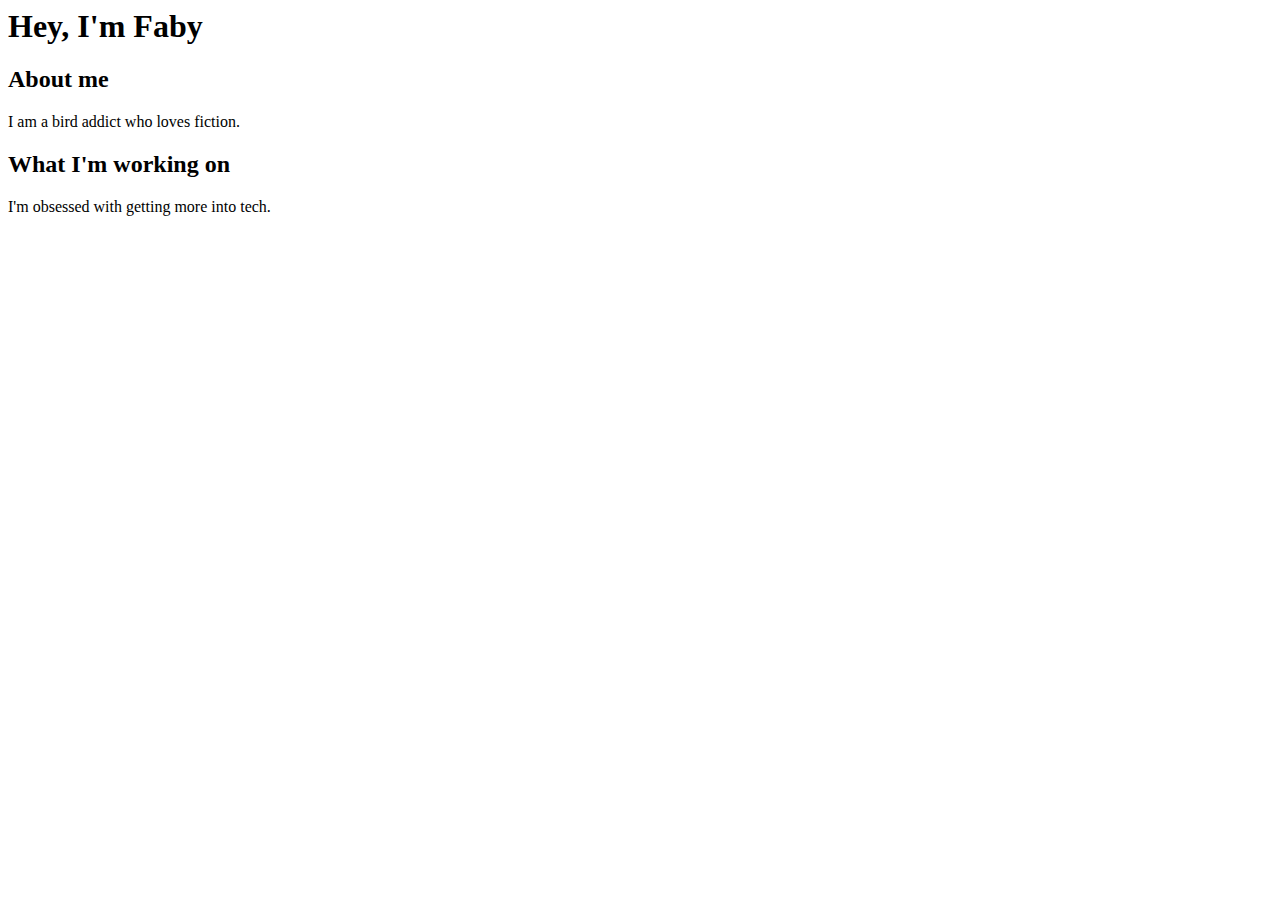
==== index.html @ 414c10fa "Add files via upload" ====
<html>
    <h1>
        Hey, I'm Faby
    </h1>
    <body>
        <h2>About me</h2>
        <p>
            I am a bird addict who loves fiction.
        </p>
        <h2>What I'm working on</h2>
        <p>
            I'm obsessed with getting more into tech.
        </p>
    </body>
</html>
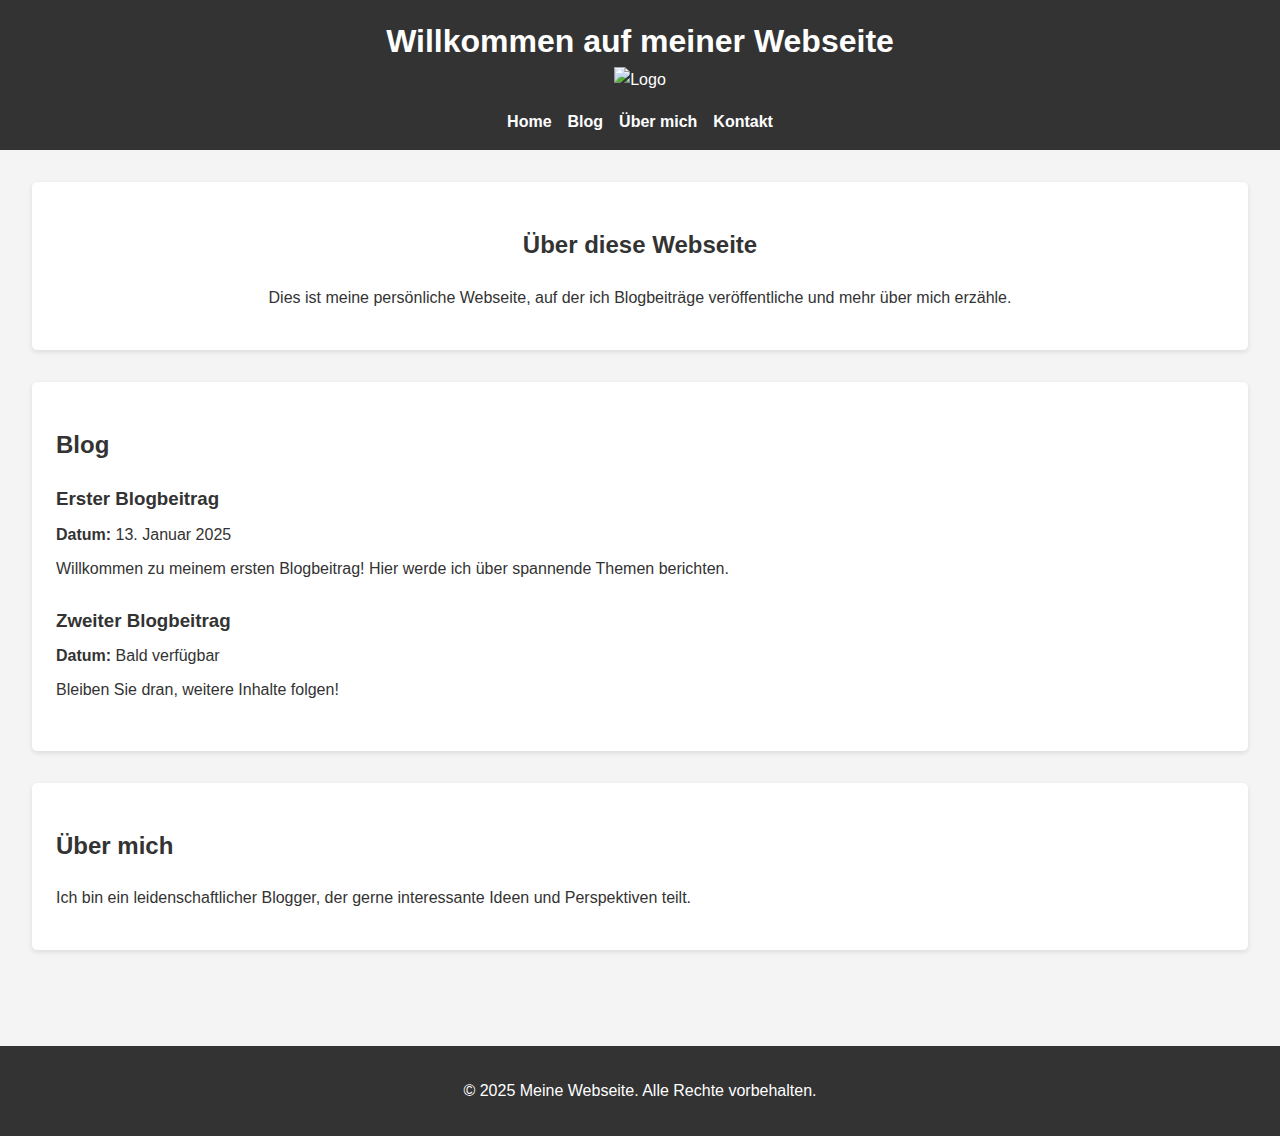
==== commit 689ae0dc: "Add files via upload" ====
--- a/index.html
+++ b/index.html
@@ -1,16 +1,54 @@
-
-<html>
-    <h1>
-        Hey, I'm Faby
-    </h1>
-    <body>
-        <h2>About me</h2>
-        <p>
-            I am a bird addict who loves fiction.
-        </p>
-        <h2>What I'm working on</h2>
-        <p>
-            I'm obsessed with getting more into tech.
-        </p>
-    </body>
-</html>+<!DOCTYPE html>
+<html lang="de">
+<head>
+    <meta charset="UTF-8">
+    <meta name="viewport" content="width=device-width, initial-scale=1.0">
+    <meta name="description" content="Persönliche Webrepräsentation mit Blogbeiträgen">
+    <title>Meine Webseite</title>
+    <link rel="stylesheet" href="styles.css">
+</head>
+<body>
+    <header>
+        <nav>
+            <h1>Willkommen auf meiner Webseite</h1>
+            <img src="logo.png" alt="Logo" class="logo">
+            <ul>
+                <li><a href="#">Home</a></li>
+                <li><a href="#blog">Blog</a></li>
+                <li><a href="#about">Über mich</a></li>
+                <li><a href="#contact">Kontakt</a></li>
+            </ul>
+        </nav>
+    </header>
+
+    <main>
+        <section id="intro">
+            <h2>Über diese Webseite</h2>
+            <p>Dies ist meine persönliche Webseite, auf der ich Blogbeiträge veröffentliche und mehr über mich erzähle.</p>
+        </section>
+
+        <section id="blog">
+            <h2>Blog</h2>
+            <article class="blog-post">
+                <h3>Erster Blogbeitrag</h3>
+                <p><strong>Datum:</strong> 13. Januar 2025</p>
+                <p>Willkommen zu meinem ersten Blogbeitrag! Hier werde ich über spannende Themen berichten.</p>
+            </article>
+            <article class="blog-post">
+                <h3>Zweiter Blogbeitrag</h3>
+                <p><strong>Datum:</strong> Bald verfügbar</p>
+                <p>Bleiben Sie dran, weitere Inhalte folgen!</p>
+            </article>
+        </section>
+
+        <section id="about">
+            <h2>Über mich</h2>
+            <p>Ich bin ein leidenschaftlicher Blogger, der gerne interessante Ideen und Perspektiven teilt.</p>
+        </section>
+    </main>
+
+    <footer>
+        <p>&copy; 2025 Meine Webseite. Alle Rechte vorbehalten.</p>
+    </footer>
+</body>
+</html>
--- a/styles.css
+++ b/styles.css
@@ -0,0 +1,76 @@
+/* Allgemeine Stile */
+body {
+    font-family: Arial, sans-serif;
+    line-height: 1.6;
+    margin: 0;
+    padding: 0;
+    background-color: #f4f4f4;
+    color: #333;
+}
+
+header {
+    background: #333;
+    color: #fff;
+    padding: 1rem 0;
+    text-align: center;
+}
+
+header h1 {
+    margin: 0;
+}
+
+nav ul {
+    list-style: none;
+    padding: 0;
+    display: flex;
+    justify-content: center;
+    gap: 1rem;
+    margin: 1rem 0 0;
+}
+
+nav ul li a {
+    color: #fff;
+    text-decoration: none;
+    font-weight: bold;
+}
+
+nav ul li a:hover {
+    text-decoration: underline;
+}
+
+main {
+    padding: 2rem;
+}
+
+section {
+    margin-bottom: 2rem;
+    background: #fff;
+    padding: 1.5rem;
+    border-radius: 5px;
+    box-shadow: 0 2px 5px rgba(0, 0, 0, 0.1);
+}
+
+section#intro {
+    text-align: center;
+}
+
+.blog-post {
+    margin-bottom: 1.5rem;
+}
+
+.blog-post h3 {
+    margin: 0;
+    color: #333;
+}
+
+.blog-post p {
+    margin: 0.5rem 0 0;
+}
+
+footer {
+    text-align: center;
+    padding: 1rem 0;
+    background: #333;
+    color: #fff;
+    margin-top: 2rem;
+}
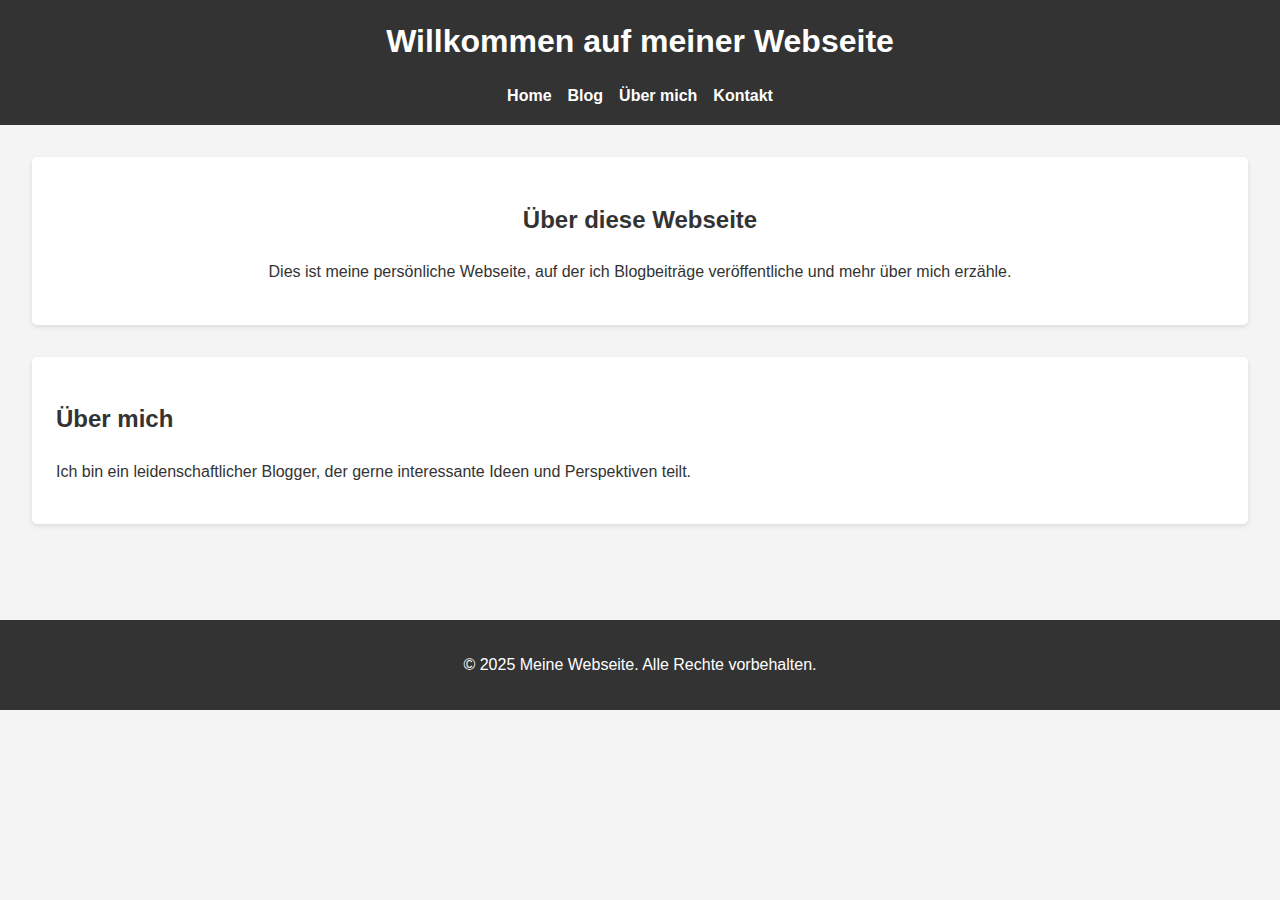
==== commit 3ce4dd84: "Add files via upload" ====
--- a/index.html
+++ b/index.html
@@ -11,10 +11,9 @@
     <header>
         <nav>
             <h1>Willkommen auf meiner Webseite</h1>
-            <img src="logo.png" alt="Logo" class="logo">
             <ul>
                 <li><a href="#">Home</a></li>
-                <li><a href="#blog">Blog</a></li>
+                <li><a href="blog.html">Blog</a></li>
                 <li><a href="#about">Über mich</a></li>
                 <li><a href="#contact">Kontakt</a></li>
             </ul>
@@ -25,20 +24,6 @@
         <section id="intro">
             <h2>Über diese Webseite</h2>
             <p>Dies ist meine persönliche Webseite, auf der ich Blogbeiträge veröffentliche und mehr über mich erzähle.</p>
-        </section>
-
-        <section id="blog">
-            <h2>Blog</h2>
-            <article class="blog-post">
-                <h3>Erster Blogbeitrag</h3>
-                <p><strong>Datum:</strong> 13. Januar 2025</p>
-                <p>Willkommen zu meinem ersten Blogbeitrag! Hier werde ich über spannende Themen berichten.</p>
-            </article>
-            <article class="blog-post">
-                <h3>Zweiter Blogbeitrag</h3>
-                <p><strong>Datum:</strong> Bald verfügbar</p>
-                <p>Bleiben Sie dran, weitere Inhalte folgen!</p>
-            </article>
         </section>
 
         <section id="about">
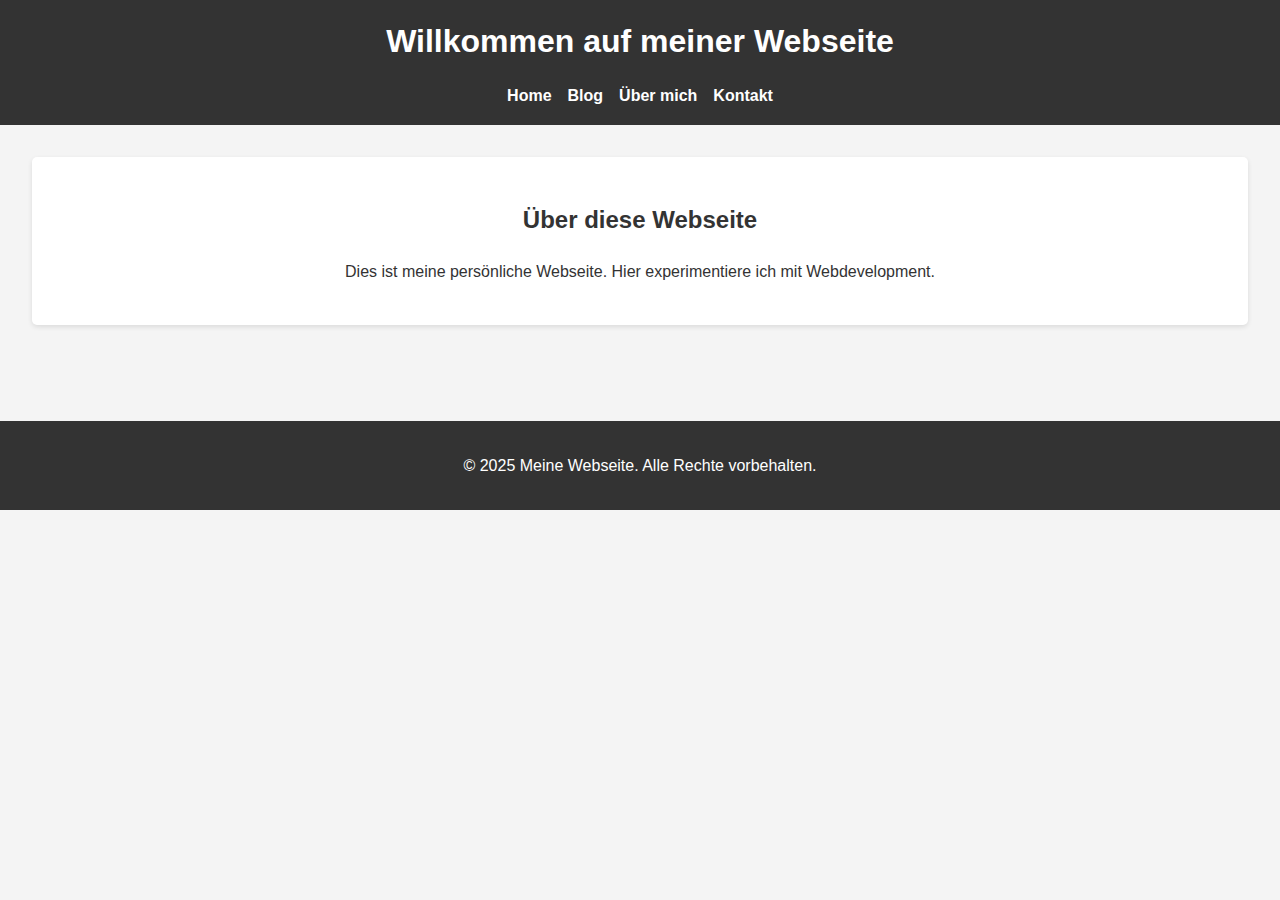
==== commit 1d828509: "Add files via upload" ====
--- a/index.html
+++ b/index.html
@@ -14,8 +14,8 @@
             <ul>
                 <li><a href="#">Home</a></li>
                 <li><a href="blog.html">Blog</a></li>
-                <li><a href="#about">Über mich</a></li>
-                <li><a href="#contact">Kontakt</a></li>
+                <li><a href="aboutme.html">Über mich</a></li>
+                <li><a href="contact.html">Kontakt</a></li>
             </ul>
         </nav>
     </header>
@@ -23,13 +23,9 @@
     <main>
         <section id="intro">
             <h2>Über diese Webseite</h2>
-            <p>Dies ist meine persönliche Webseite, auf der ich Blogbeiträge veröffentliche und mehr über mich erzähle.</p>
+            <p>Dies ist meine persönliche Webseite. Hier experimentiere ich mit Webdevelopment.</p>
         </section>
 
-        <section id="about">
-            <h2>Über mich</h2>
-            <p>Ich bin ein leidenschaftlicher Blogger, der gerne interessante Ideen und Perspektiven teilt.</p>
-        </section>
     </main>
 
     <footer>
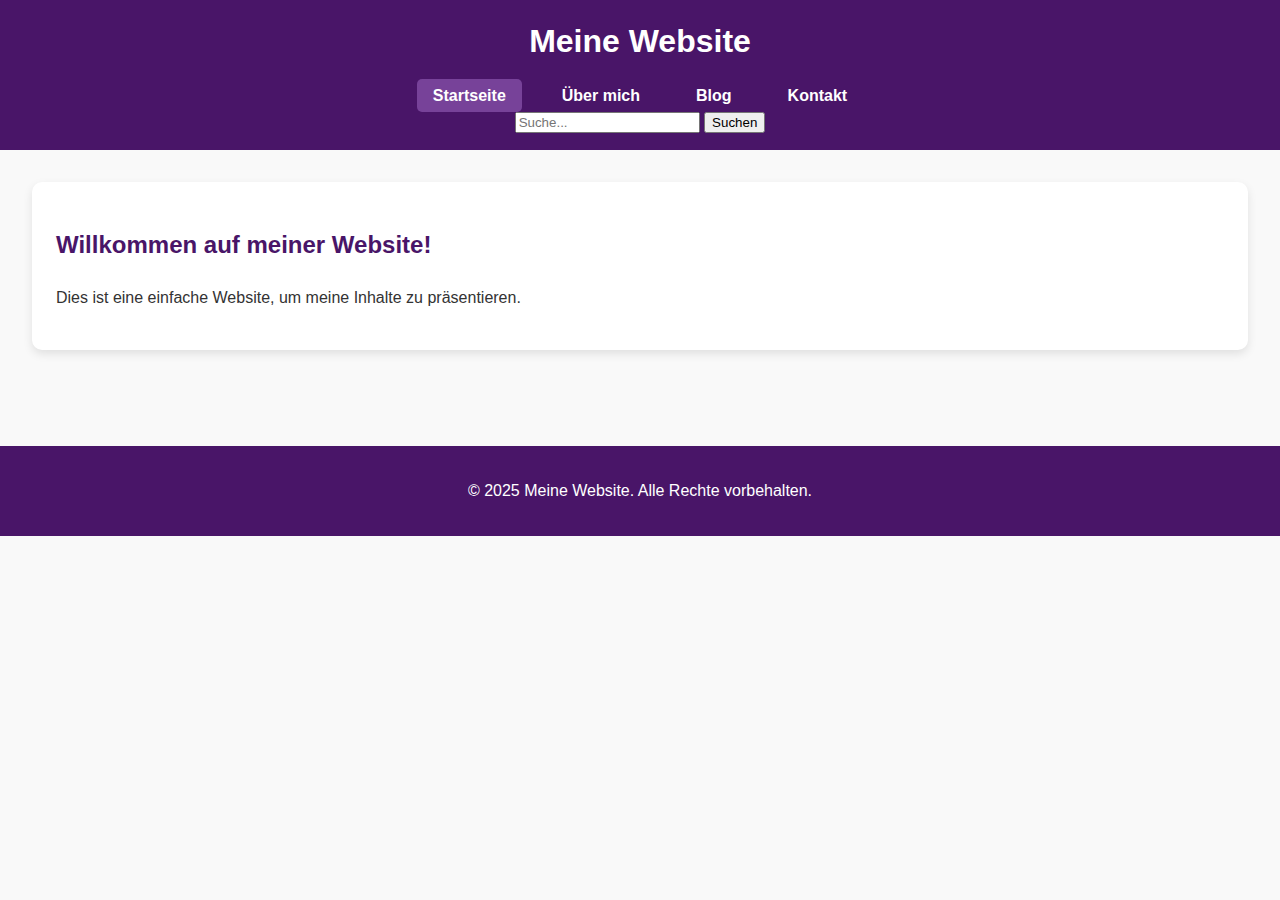
==== commit dc117f83: "Einige Designänderungen" ====
--- a/index.html
+++ b/index.html
@@ -3,33 +3,33 @@
 <head>
     <meta charset="UTF-8">
     <meta name="viewport" content="width=device-width, initial-scale=1.0">
-    <meta name="description" content="Persönliche Webrepräsentation mit Blogbeiträgen">
-    <title>Meine Webseite</title>
+    <title>Willkommen</title>
     <link rel="stylesheet" href="styles.css">
 </head>
 <body>
     <header>
+        <h1>Meine Website</h1>
         <nav>
-            <h1>Willkommen auf meiner Webseite</h1>
             <ul>
-                <li><a href="#">Home</a></li>
+                <li><a href="index.html" class="active">Startseite</a></li>
+                <li><a href="aboutme.html">Über mich</a></li>
                 <li><a href="blog.html">Blog</a></li>
-                <li><a href="aboutme.html">Über mich</a></li>
                 <li><a href="contact.html">Kontakt</a></li>
             </ul>
+            <div class="search-bar">
+                <input type="text" placeholder="Suche...">
+                <button>Suchen</button>
+            </div>
         </nav>
     </header>
-
     <main>
-        <section id="intro">
-            <h2>Über diese Webseite</h2>
-            <p>Dies ist meine persönliche Webseite. Hier experimentiere ich mit Webdevelopment.</p>
+        <section>
+            <h2>Willkommen auf meiner Website!</h2>
+            <p>Dies ist eine einfache Website, um meine Inhalte zu präsentieren.</p>
         </section>
-
     </main>
-
     <footer>
-        <p>&copy; 2025 Meine Webseite. Alle Rechte vorbehalten.</p>
+        <p>&copy; 2025 Meine Website. Alle Rechte vorbehalten.</p>
     </footer>
 </body>
 </html>
--- a/styles.css
+++ b/styles.css
@@ -4,12 +4,13 @@
     line-height: 1.6;
     margin: 0;
     padding: 0;
-    background-color: #f4f4f4;
+    background-color: #f9f9f9; /* Heller Hintergrund */
     color: #333;
 }
 
+/* Header */
 header {
-    background: #333;
+    background: #491568; /* Hauptfarbe */
     color: #fff;
     padding: 1rem 0;
     text-align: center;
@@ -24,7 +25,7 @@
     padding: 0;
     display: flex;
     justify-content: center;
-    gap: 1rem;
+    gap: 1.5rem;
     margin: 1rem 0 0;
 }
 
@@ -32,12 +33,16 @@
     color: #fff;
     text-decoration: none;
     font-weight: bold;
+    padding: 0.5rem 1rem;
+    border-radius: 5px;
+    transition: background-color 0.3s;
 }
 
-nav ul li a:hover {
-    text-decoration: underline;
+nav ul li a:hover, nav ul li a.active {
+    background-color: #774299; /* Leichter Farbton der Hauptfarbe */
 }
 
+/* Main Content */
 main {
     padding: 2rem;
 }
@@ -46,31 +51,64 @@
     margin-bottom: 2rem;
     background: #fff;
     padding: 1.5rem;
-    border-radius: 5px;
-    box-shadow: 0 2px 5px rgba(0, 0, 0, 0.1);
+    border-radius: 10px; /* Abgerundete Ecken */
+    box-shadow: 0 4px 10px rgba(0, 0, 0, 0.1);
 }
 
-section#intro {
-    text-align: center;
+section h2 {
+    color: #491568;
 }
 
+/* Blog Posts */
 .blog-post {
     margin-bottom: 1.5rem;
 }
 
 .blog-post h3 {
     margin: 0;
-    color: #333;
+    color: #491568;
 }
 
 .blog-post p {
     margin: 0.5rem 0 0;
 }
 
+/* Buttons and Links */
+.cta-button {
+    display: inline-block;
+    background-color: #491568;
+    color: #fff;
+    text-decoration: none;
+    padding: 0.75rem 1.5rem;
+    border-radius: 25px; /* Runde Buttons */
+    transition: background-color 0.3s;
+}
+
+.cta-button:hover {
+    background-color: #774299;
+}
+
+/* Footer */
 footer {
     text-align: center;
     padding: 1rem 0;
-    background: #333;
+    background: #491568;
     color: #fff;
     margin-top: 2rem;
 }
+
+/* Responsive Design */
+@media (max-width: 768px) {
+    nav ul {
+        flex-direction: column;
+        gap: 0.5rem;
+    }
+
+    main {
+        padding: 1rem;
+    }
+
+    section {
+        padding: 1rem;
+    }
+}
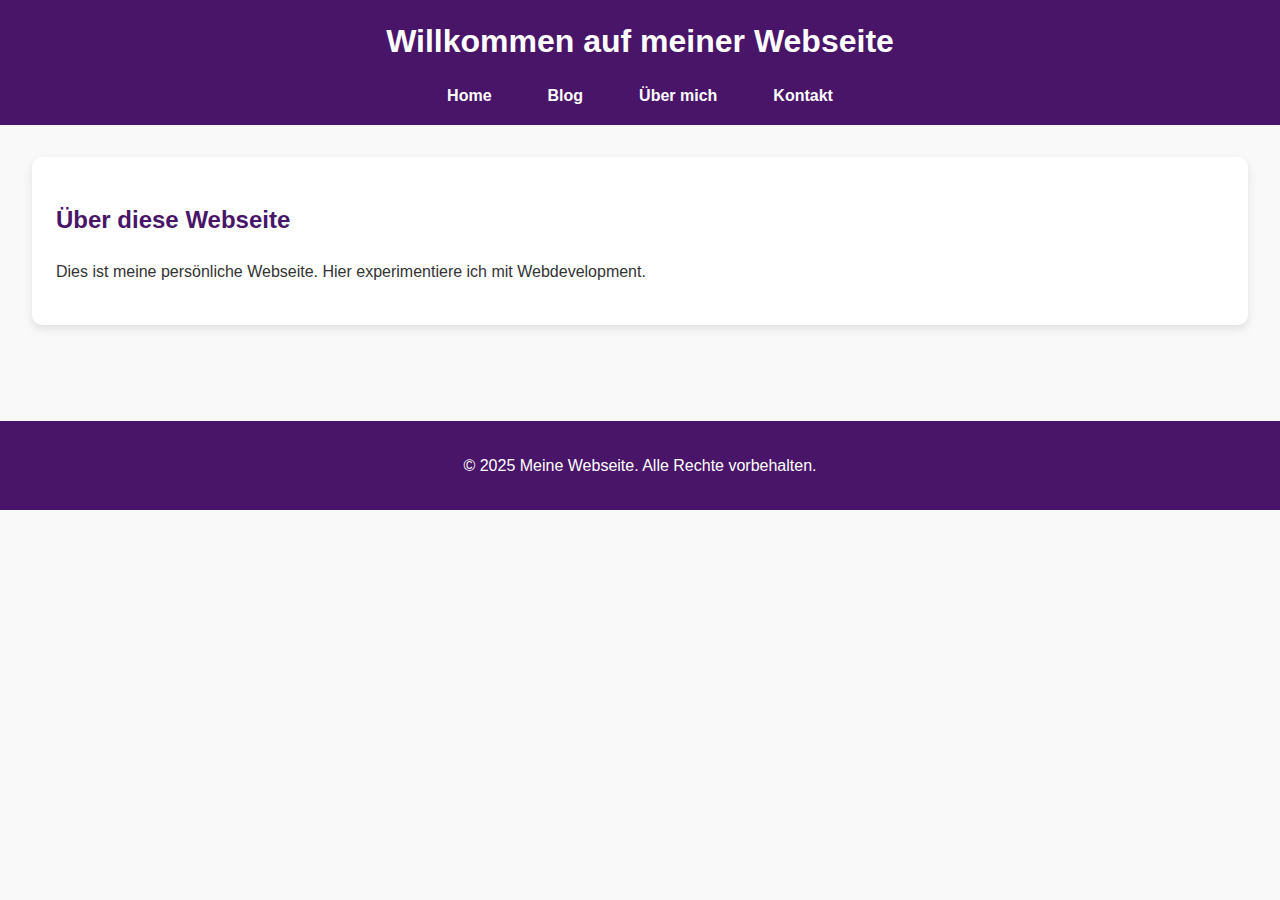
==== commit 7a412e8f: "Lets go back" ====
--- a/index.html
+++ b/index.html
@@ -3,33 +3,33 @@
 <head>
     <meta charset="UTF-8">
     <meta name="viewport" content="width=device-width, initial-scale=1.0">
-    <title>Willkommen</title>
+    <meta name="description" content="Persönliche Webrepräsentation mit Blogbeiträgen">
+    <title>Meine Webseite</title>
     <link rel="stylesheet" href="styles.css">
 </head>
 <body>
     <header>
-        <h1>Meine Website</h1>
         <nav>
+            <h1>Willkommen auf meiner Webseite</h1>
             <ul>
-                <li><a href="index.html" class="active">Startseite</a></li>
+                <li><a href="#">Home</a></li>
+                <li><a href="blog.html">Blog</a></li>
                 <li><a href="aboutme.html">Über mich</a></li>
-                <li><a href="blog.html">Blog</a></li>
                 <li><a href="contact.html">Kontakt</a></li>
             </ul>
-            <div class="search-bar">
-                <input type="text" placeholder="Suche...">
-                <button>Suchen</button>
-            </div>
         </nav>
     </header>
+
     <main>
-        <section>
-            <h2>Willkommen auf meiner Website!</h2>
-            <p>Dies ist eine einfache Website, um meine Inhalte zu präsentieren.</p>
+        <section id="intro">
+            <h2>Über diese Webseite</h2>
+            <p>Dies ist meine persönliche Webseite. Hier experimentiere ich mit Webdevelopment.</p>
         </section>
+
     </main>
+
     <footer>
-        <p>&copy; 2025 Meine Website. Alle Rechte vorbehalten.</p>
+        <p>&copy; 2025 Meine Webseite. Alle Rechte vorbehalten.</p>
     </footer>
 </body>
 </html>
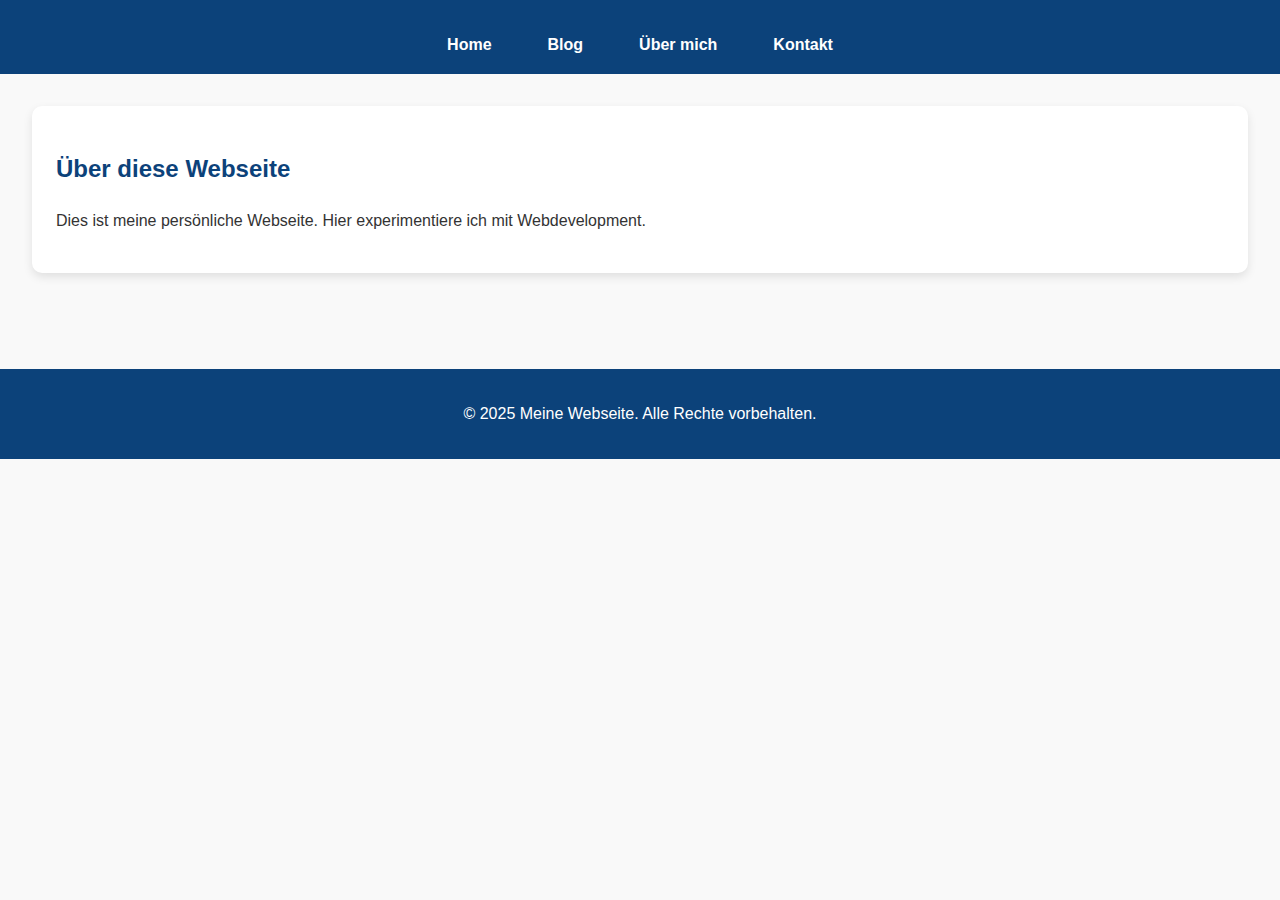
==== commit 41f1a6c6: "Entfernung eines headers und Inhaltsupdate" ====
--- a/index.html
+++ b/index.html
@@ -10,7 +10,6 @@
 <body>
     <header>
         <nav>
-            <h1>Willkommen auf meiner Webseite</h1>
             <ul>
                 <li><a href="#">Home</a></li>
                 <li><a href="blog.html">Blog</a></li>
--- a/styles.css
+++ b/styles.css
@@ -10,7 +10,7 @@
 
 /* Header */
 header {
-    background: #491568; /* Hauptfarbe */
+    background: #0c427a; /* Hauptfarbe */
     color: #fff;
     padding: 1rem 0;
     text-align: center;
@@ -39,7 +39,7 @@
 }
 
 nav ul li a:hover, nav ul li a.active {
-    background-color: #774299; /* Leichter Farbton der Hauptfarbe */
+    background-color: #5bc0de /* Leichter Farbton der Hauptfarbe */
 }
 
 /* Main Content */
@@ -56,7 +56,7 @@
 }
 
 section h2 {
-    color: #491568;
+    color: #0c427a;
 }
 
 /* Blog Posts */
@@ -66,7 +66,7 @@
 
 .blog-post h3 {
     margin: 0;
-    color: #491568;
+    color: #0c427a;
 }
 
 .blog-post p {
@@ -76,7 +76,7 @@
 /* Buttons and Links */
 .cta-button {
     display: inline-block;
-    background-color: #491568;
+    background-color: #0c427a;
     color: #fff;
     text-decoration: none;
     padding: 0.75rem 1.5rem;
@@ -85,14 +85,14 @@
 }
 
 .cta-button:hover {
-    background-color: #774299;
+    background-color: #5bc0de;
 }
 
 /* Footer */
 footer {
     text-align: center;
     padding: 1rem 0;
-    background: #491568;
+    background: #0c427a;
     color: #fff;
     margin-top: 2rem;
 }
